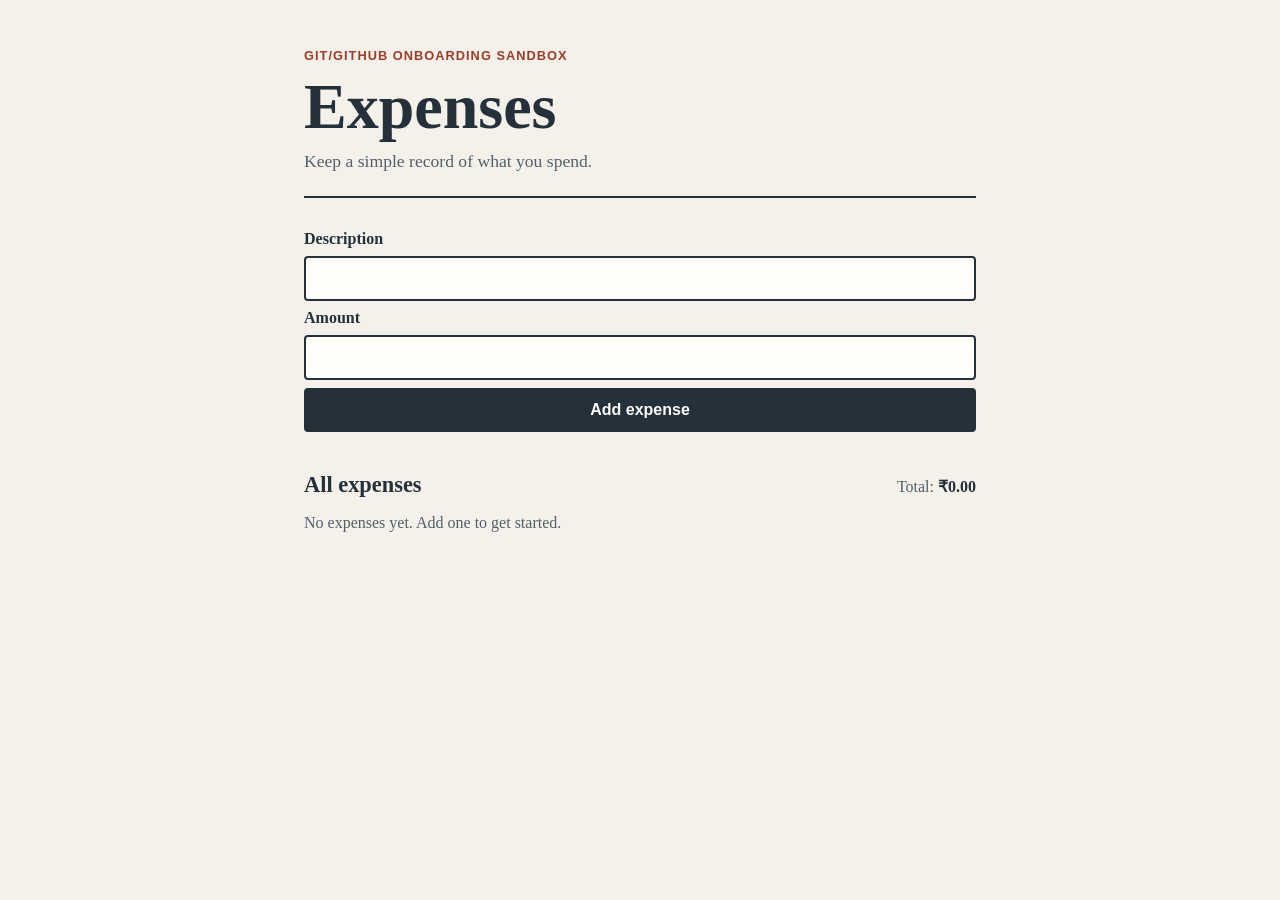
==== expenses/index.html @ 1f139e04 "feat: add delete all expenses button" ====
<!DOCTYPE html>
<html lang="en">
<head>
  <meta charset="UTF-8">
  <meta name="viewport" content="width=device-width, initial-scale=1.0">
  <title>Expenses</title>
  <link rel="stylesheet" href="css/style.css">
</head>
<body>
  <main class="app">
    <header class="app-header">
      <p class="eyebrow">Git/GitHub Onboarding Sandbox</p>
      <h1>Expenses</h1>
      <p class="intro">Keep a simple record of what you spend.</p>
    </header>

    <form id="expense-form" class="expense-form">
      <label for="expense-description">Description</label>
      <input id="expense-description" name="description" type="text" required>
      <label for="expense-amount">Amount</label>
      <input id="expense-amount" name="amount" type="number" min="0.01" step="0.01" required>
      <button type="submit">Add expense</button>
    </form>

    <section aria-labelledby="expense-list-heading">
      <div class="summary">
        <h2 id="expense-list-heading">All expenses</h2>
        <div class="summary-actions">
          <p>Total: <strong id="expense-total">₹0.00</strong></p>
          <button id="delete-all-button" type="button" hidden>
            Delete all expenses
          </button>
        </div>
      </div>
      <ul id="expense-list" class="expense-list"></ul>
      <p id="empty-message" class="empty-message">No expenses yet. Add one to get started.</p>
    </section>
  </main>

  <script src="js/storage.js"></script>
  <script src="js/app.js"></script>
</body>
</html>
---- expenses/css/style.css ----
:root {
  color: #24303a;
  background: #f4f1eb;
  font-family: Georgia, "Times New Roman", serif;
}

* {
  box-sizing: border-box;
}

body {
  margin: 0;
}

.app {
  width: min(100% - 2rem, 42rem);
  margin: 0 auto;
  padding: 3rem 0;
}

.app-header {
  border-bottom: 2px solid #24303a;
  margin-bottom: 2rem;
  padding-bottom: 1.5rem;
}

.eyebrow {
  color: #9b3d28;
  font-family: Arial, sans-serif;
  font-size: 0.8rem;
  font-weight: bold;
  letter-spacing: 0.08em;
  margin: 0 0 0.75rem;
  text-transform: uppercase;
}

h1,
h2,
p {
  margin-top: 0;
}

h1 {
  font-size: clamp(2.5rem, 10vw, 4rem);
  line-height: 1;
  margin-bottom: 0.75rem;
}

h2 {
  font-size: 1.4rem;
  margin-bottom: 0;
}

.intro {
  color: #53606a;
  font-size: 1.1rem;
  margin-bottom: 0;
}

.expense-form {
  display: grid;
  gap: 0.5rem;
  margin-bottom: 2.5rem;
}

.expense-form label {
  font-weight: bold;
}

input,
button {
  border: 2px solid #24303a;
  border-radius: 0.25rem;
  font: inherit;
  min-height: 2.8rem;
  padding: 0.6rem 0.75rem;
}

input {
  background: #fffdf8;
  color: #24303a;
  width: 100%;
}

button {
  background: #24303a;
  color: #fffdf8;
  cursor: pointer;
  font-family: Arial, sans-serif;
  font-weight: bold;
}

button:hover,
button:focus-visible {
  background: #9b3d28;
  color: #fffdf8;
}

input:focus-visible,
button:focus-visible {
  outline: 3px solid #d89a35;
  outline-offset: 2px;
}

.summary {
  align-items: baseline;
  display: flex;
  justify-content: space-between;
  margin-bottom: 1rem;
}

.summary p {
  color: #53606a;
  margin-bottom: 0;
}

.summary strong {
  color: #24303a;
}

.summary-actions {
  align-items: flex-end;
  display: flex;
  flex-direction: column;
  gap: 0.5rem;
}

.expense-list {
  list-style: none;
  margin: 0;
  padding: 0;
}

.expense-item {
  align-items: center;
  background: #fffdf8;
  border-left: 5px solid #d89a35;
  display: flex;
  gap: 0.75rem;
  justify-content: space-between;
  margin-bottom: 0.75rem;
  padding: 0.85rem 1rem;
}

.expense-description {
  color: #24303a;
  flex: 1;
  line-height: 1.4;
}

.expense-amount {
  color: #24303a;
  font-weight: bold;
}

.delete-button {
  background: transparent;
  border-color: #9b3d28;
  color: #9b3d28;
  font-size: 0.9rem;
  min-height: 0;
  padding: 0.35rem 0.5rem;
}

.delete-button:hover,
.delete-button:focus-visible {
  background: #9b3d28;
  color: #fffdf8;
}

.empty-message {
  color: #53606a;
}

@media (max-width: 30rem) {
  .app {
    padding-top: 2rem;
  }

  .summary {
    align-items: stretch;
    flex-direction: column;
    gap: 0.5rem;
  }
}
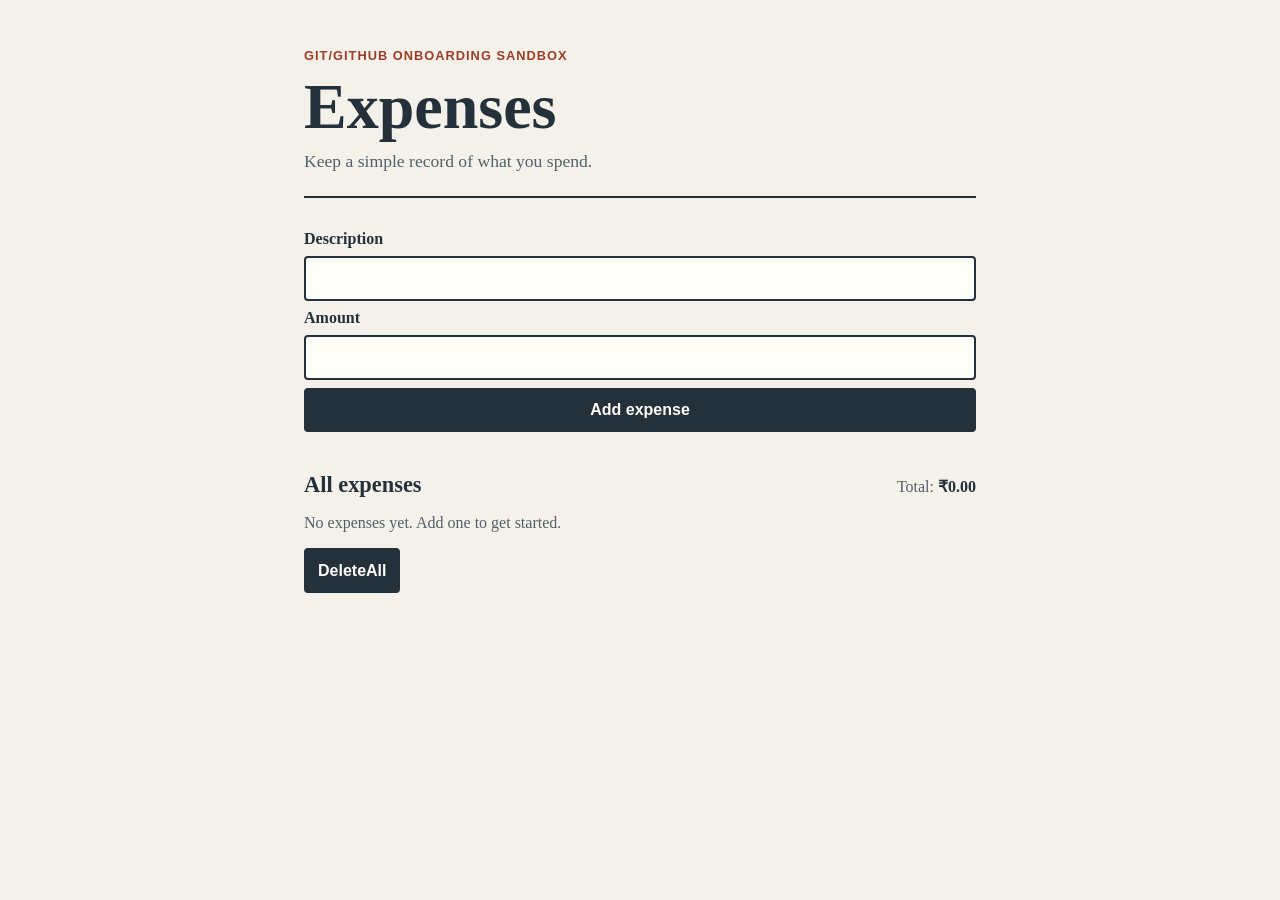
==== commit e19810bf: "create delete all button" ====
--- a/expenses/index.html
+++ b/expenses/index.html
@@ -19,21 +19,18 @@
       <input id="expense-description" name="description" type="text" required>
       <label for="expense-amount">Amount</label>
       <input id="expense-amount" name="amount" type="number" min="0.01" step="0.01" required>
+
       <button type="submit">Add expense</button>
     </form>
 
     <section aria-labelledby="expense-list-heading">
       <div class="summary">
         <h2 id="expense-list-heading">All expenses</h2>
-        <div class="summary-actions">
-          <p>Total: <strong id="expense-total">₹0.00</strong></p>
-          <button id="delete-all-button" type="button" hidden>
-            Delete all expenses
-          </button>
-        </div>
+        <p>Total: <strong id="expense-total">₹0.00</strong></p>
       </div>
       <ul id="expense-list" class="expense-list"></ul>
       <p id="empty-message" class="empty-message">No expenses yet. Add one to get started.</p>
+      <button id="delete-all">DeleteAll</button>
     </section>
   </main>
 
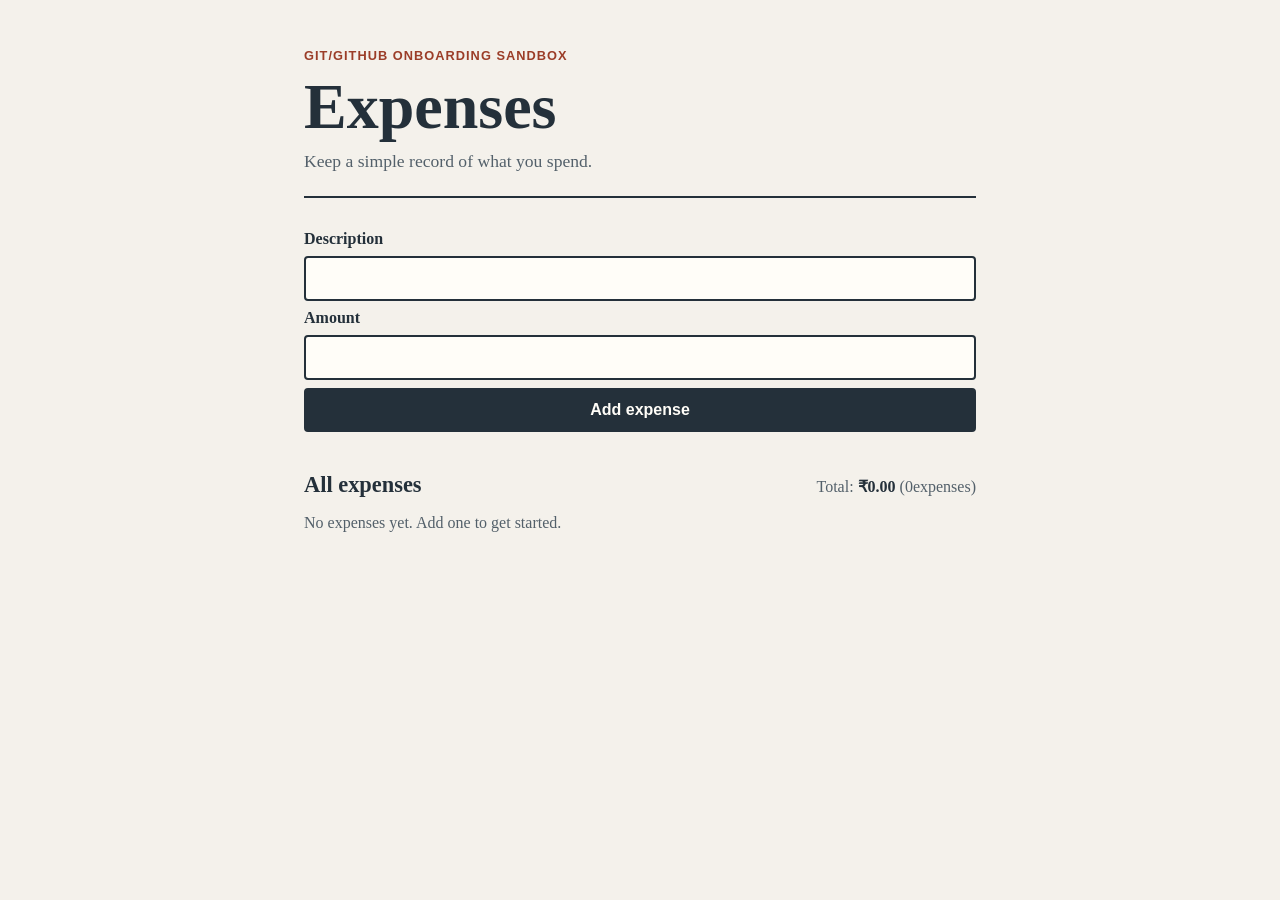
==== commit 7238597f: "Added Singular and Plural Expense Count" ====
--- a/expenses/index.html
+++ b/expenses/index.html
@@ -19,18 +19,17 @@
       <input id="expense-description" name="description" type="text" required>
       <label for="expense-amount">Amount</label>
       <input id="expense-amount" name="amount" type="number" min="0.01" step="0.01" required>
-
       <button type="submit">Add expense</button>
     </form>
 
     <section aria-labelledby="expense-list-heading">
       <div class="summary">
         <h2 id="expense-list-heading">All expenses</h2>
-        <p>Total: <strong id="expense-total">₹0.00</strong></p>
+        <p>Total: <strong id="expense-total">₹0.00</strong>
+         (<span id="expense-count">0 expenses</span>)</p>
       </div>
       <ul id="expense-list" class="expense-list"></ul>
       <p id="empty-message" class="empty-message">No expenses yet. Add one to get started.</p>
-      <button id="delete-all">DeleteAll</button>
     </section>
   </main>
 
--- a/expenses/css/style.css
+++ b/expenses/css/style.css
@@ -118,13 +118,6 @@
   color: #24303a;
 }
 
-.summary-actions {
-  align-items: flex-end;
-  display: flex;
-  flex-direction: column;
-  gap: 0.5rem;
-}
-
 .expense-list {
   list-style: none;
   margin: 0;
@@ -182,4 +175,8 @@
     flex-direction: column;
     gap: 0.5rem;
   }
+}
+
+#delete-all{
+  float: right;
 }
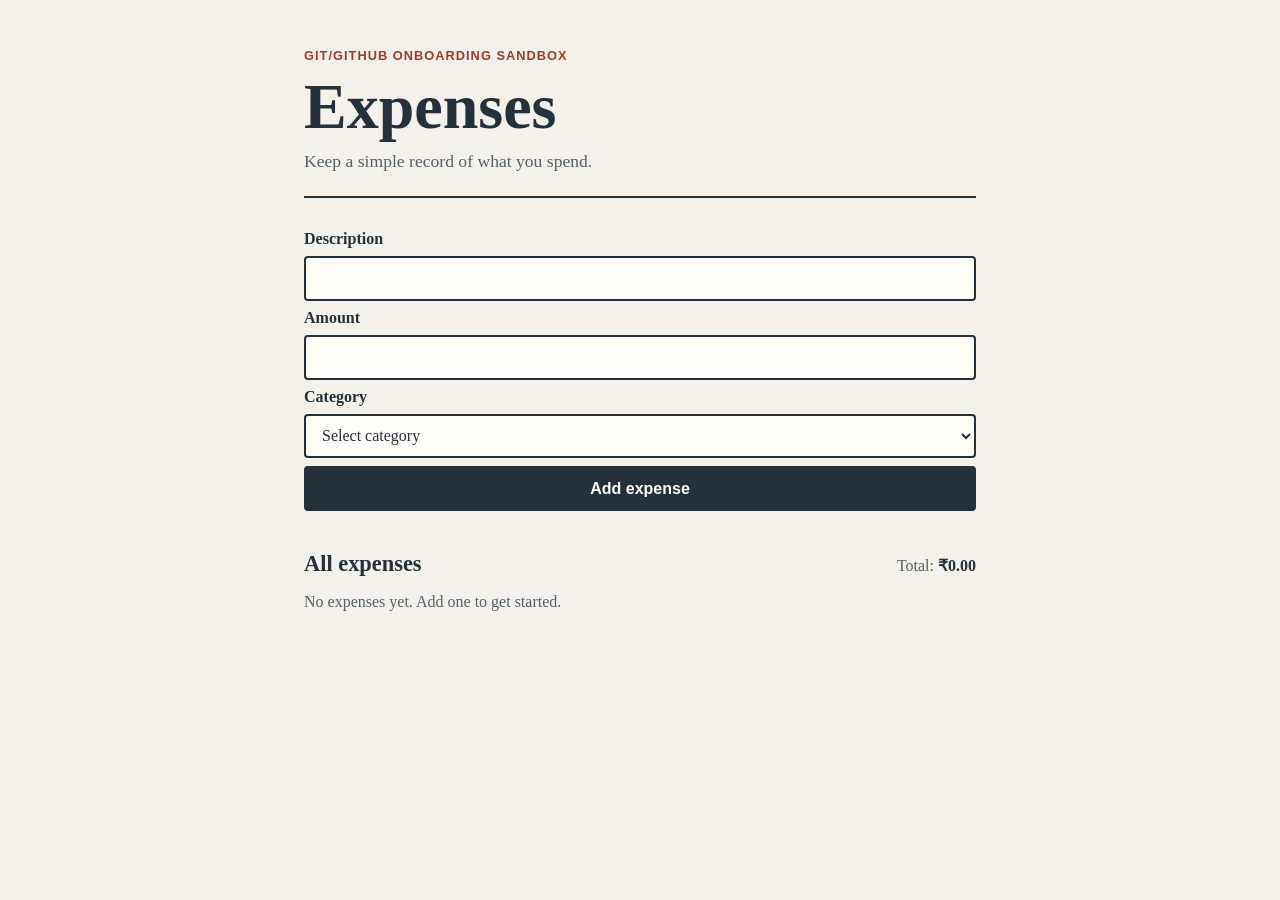
==== commit 56631f87: "Changed Expences files" ====
--- a/expenses/index.html
+++ b/expenses/index.html
@@ -1,11 +1,13 @@
 <!DOCTYPE html>
 <html lang="en">
+
 <head>
   <meta charset="UTF-8">
   <meta name="viewport" content="width=device-width, initial-scale=1.0">
   <title>Expenses</title>
   <link rel="stylesheet" href="css/style.css">
 </head>
+
 <body>
   <main class="app">
     <header class="app-header">
@@ -14,19 +16,31 @@
       <p class="intro">Keep a simple record of what you spend.</p>
     </header>
 
+
     <form id="expense-form" class="expense-form">
       <label for="expense-description">Description</label>
       <input id="expense-description" name="description" type="text" required>
+
       <label for="expense-amount">Amount</label>
       <input id="expense-amount" name="amount" type="number" min="0.01" step="0.01" required>
+
+      <label for="expense-category">Category</label>
+      <select id="expense-category" name="category" required>
+        <option value="" selected disabled>Select category</option>
+        <option value="Food">Food</option>
+        <option value="Travel">Travel</option>
+        <option value="Bills">Bills</option>
+        <option value="Other">Other</option>
+      </select>
+
       <button type="submit">Add expense</button>
     </form>
+
 
     <section aria-labelledby="expense-list-heading">
       <div class="summary">
         <h2 id="expense-list-heading">All expenses</h2>
-        <p>Total: <strong id="expense-total">₹0.00</strong>
-         (<span id="expense-count">0 expenses</span>)</p>
+        <p>Total: <strong id="expense-total">₹0.00</strong></p>
       </div>
       <ul id="expense-list" class="expense-list"></ul>
       <p id="empty-message" class="empty-message">No expenses yet. Add one to get started.</p>
@@ -36,4 +50,5 @@
   <script src="js/storage.js"></script>
   <script src="js/app.js"></script>
 </body>
+
 </html>
--- a/expenses/css/style.css
+++ b/expenses/css/style.css
@@ -68,6 +68,7 @@
 }
 
 input,
+select,
 button {
   border: 2px solid #24303a;
   border-radius: 0.25rem;
@@ -76,7 +77,8 @@
   padding: 0.6rem 0.75rem;
 }
 
-input {
+input,
+select {
   background: #fffdf8;
   color: #24303a;
   width: 100%;
@@ -97,6 +99,7 @@
 }
 
 input:focus-visible,
+select:focus-visible, /*Newly added*/
 button:focus-visible {
   outline: 3px solid #d89a35;
   outline-offset: 2px;
@@ -124,7 +127,8 @@
   padding: 0;
 }
 
-.expense-item {
+
+.expense-item { 
   align-items: center;
   background: #fffdf8;
   border-left: 5px solid #d89a35;
@@ -144,6 +148,20 @@
 .expense-amount {
   color: #24303a;
   font-weight: bold;
+}
+
+/*Newly added*/
+.expense-category { 
+  background: #f4f1eb;
+  border: 1px solid #d8d0c3;
+  border-radius: 999px;
+  color: #53606a;
+  display: inline-block;
+  font-family: Arial, sans-serif;
+  font-size: 0.75rem;
+  margin-left: 0.5rem;
+  padding: 0.2rem 0.55rem;
+  white-space: nowrap;
 }
 
 .delete-button {
@@ -175,8 +193,4 @@
     flex-direction: column;
     gap: 0.5rem;
   }
-}
-
-#delete-all{
-  float: right;
 }
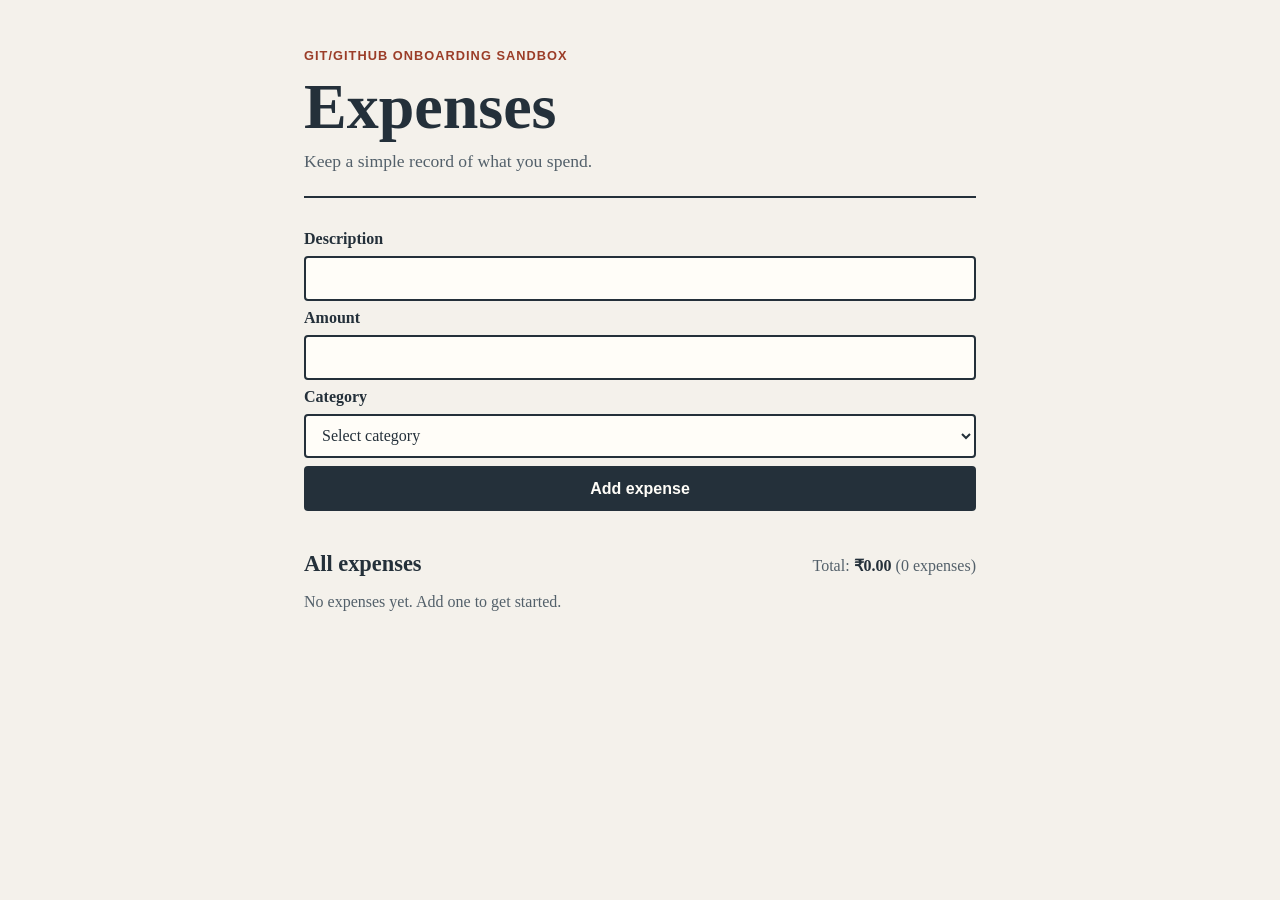
==== commit 763f7c01: "Merge latest main and resolve conflicts" ====
--- a/expenses/index.html
+++ b/expenses/index.html
@@ -30,6 +30,10 @@
         <option value="Food">Food</option>
         <option value="Travel">Travel</option>
         <option value="Bills">Bills</option>
+        <option value="Shopping">Shopping</option>
+        <option value="Healthcare">Healthcare</option>
+        <option value="Education">Education</option>
+        <option value="Entertainment">Entertainment</option>
         <option value="Other">Other</option>
       </select>
 
@@ -40,10 +44,12 @@
     <section aria-labelledby="expense-list-heading">
       <div class="summary">
         <h2 id="expense-list-heading">All expenses</h2>
-        <p>Total: <strong id="expense-total">₹0.00</strong></p>
+        <p>Total: <strong id="expense-total">₹0.00</strong>
+          (<span id="expense-count">0 expenses</span>)</p>
       </div>
       <ul id="expense-list" class="expense-list"></ul>
       <p id="empty-message" class="empty-message">No expenses yet. Add one to get started.</p>
+      <button id="delete-all">Delete All</button>
     </section>
   </main>
 
--- a/expenses/css/style.css
+++ b/expenses/css/style.css
@@ -193,4 +193,8 @@
     flex-direction: column;
     gap: 0.5rem;
   }
+}
+
+#delete-all{
+  float: right;
 }
